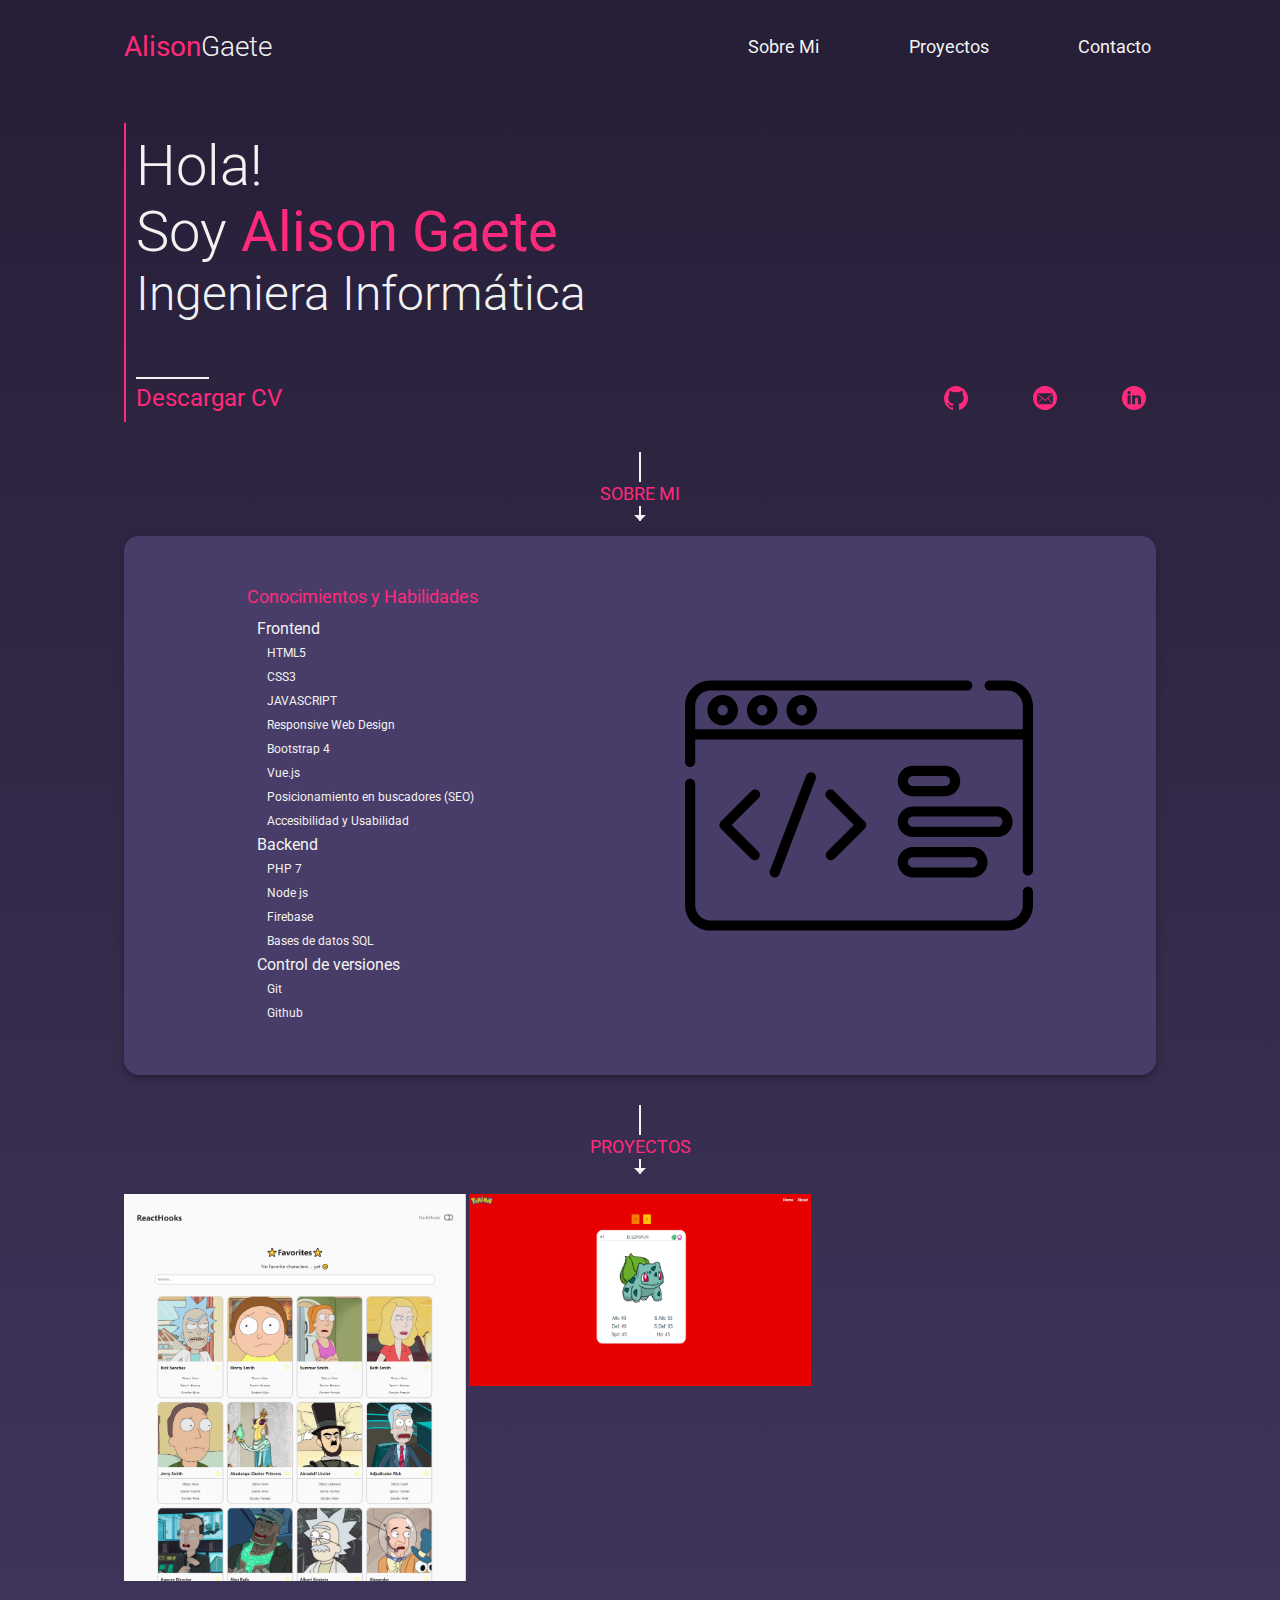
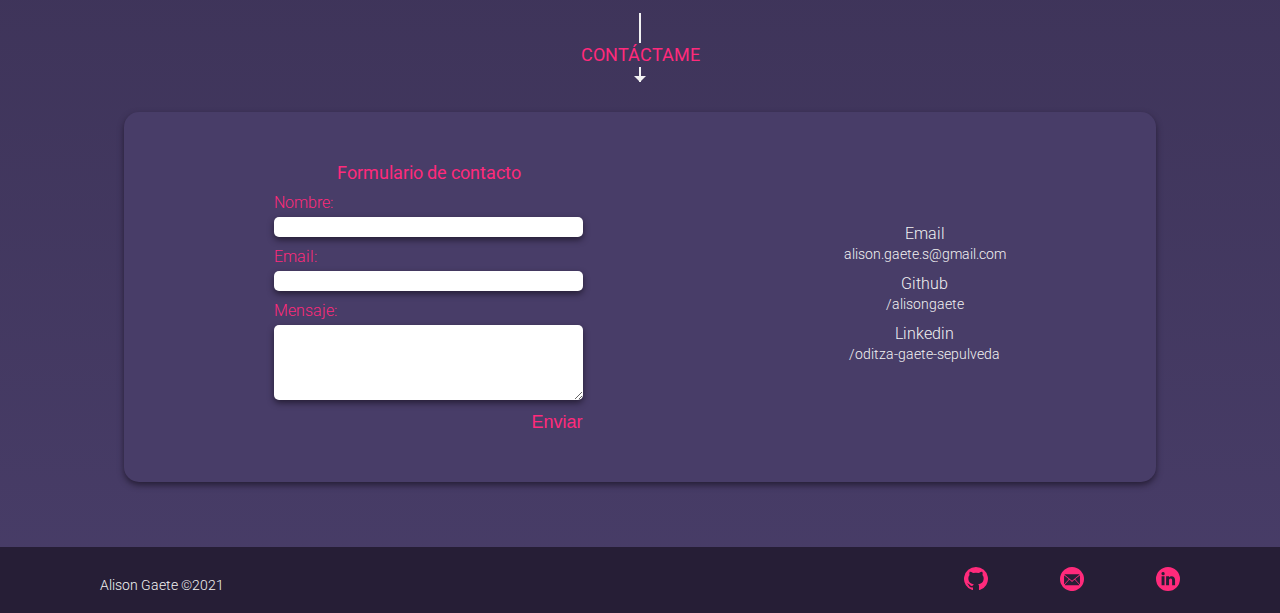
==== index.html @ f733e04d "agregar curriculum vitae" ====
<!DOCTYPE html>
<html lang="en">
<head>
    <meta charset="UTF-8">
    <meta http-equiv="X-UA-Compatible" content="IE=edge">
    <meta name="viewport" content="width=device-width, initial-scale=1.0">
    <title>Alison Gaete - Ingeniera Informática</title>
    <link rel="preconnect" href="https://fonts.gstatic.com">
    <link href="https://fonts.googleapis.com/css2?family=Roboto:wght@300;400;700&display=swap" rel="stylesheet">
    <link rel="stylesheet" href="css/main.css">
    <link rel="stylesheet" href="css/tablet.css" media="screen and (min-width:426px) and (max-width:768px)">
    <link rel="stylesheet" href="css/desktop.css" media="screen and (min-width:769px)">
</head>
<body>
    <nav>
        <div class="logo">
           <a href="#"><span class="nombre">Alison</span><span class="apellido">Gaete</span></a>
        </div>
        <div class="navbar">
            <ul>
                <li><a href="#sobre-mi">Sobre Mi</a></li>
                <li><a href="#proyectos">Proyectos</a></li>
                <li><a href="#contacto">Contacto</a></li>
            </ul>
        </div>
    </nav>
    <main>
        <section class="principal">
            <div class="presentacion">
                <p>Hola!</p>
                <h1>Soy <span>Alison Gaete</span></h1>
                <h2>Ingeniera Informática</h2>
            </div>
            <div class="dibujo">
                <div class="fila">
                    <div class="primero  morado "></div>
                    <div class="segundo  cyan"></div>
                </div>
                <div class="fila">
                    <div class="tercero  amarillo "></div>
                    <div class="cuarto  magenta "></div>
        
                </div>
                <div class="fila ">
        
                    <div class="quinto  cyan "></div>
                    <div class="sexto  amarillo "></div>
                </div>
                <div class="fila">
        
                    <div class="septimo  magenta "></div>
                    <div class="octavo  morado "></div>
                </div>
            </div>
            <div class="descargar-cv">
                <div class="call-to-action">
                    <div class="separador-enlace"></div>
                    <a href="assets/docs/curriculum_vitae_oditza_gaete.docx" download="Curriculum_vitae_oditza_gaete.docx">Descargar CV</a>
                </div>
            </div>
            <div class="redes-sociales">
                <a href="https://github.com/alisongaete"><img class="icon" src="assets/icons/github.svg" alt="github - alisongaete"></a>
                <a href="mailto:alison.gaete.s@gmail.com"><img class="icon" src="assets/icons/email.svg" alt="email - alison.gaete.s@gmail.com"></a>
                <a href="https://www.linkedin.com/in/oditza-gaete-sep%C3%BAlveda/"><img class="icon" src="assets/icons/linkedin.svg" alt="linkedin - alisongaete"></a>
            </div>
        </section>
        <section class="separador" id="sobre-mi">
            <div class="separador-secciones-linea-anterior"></div>
            <h3>SOBRE MI</h3>
            <div class="separador-secciones-linea-flecha"><div class="separador-secciones-flecha"></div></div>
        </section>
        <section class="sobre-mi" >
            <div class="contenedor">
                <div>
                    <h2>Conocimientos y Habilidades</h2>
                    <ul>
                        <li>
                            Frontend
                            <ul>
                                <li>
                                    HTML5
                                </li>
                                <li>
                                    CSS3
                                </li>
                                <li>
                                    JAVASCRIPT
                                </li>
                                <li>
                                    Responsive Web Design
                                </li>
                                <li>
                                    Bootstrap 4
                                </li>
                                <li>
                                    Vue.js
                                </li>
                                <li>
                                    Posicionamiento en buscadores (SEO)
                                </li>
                                <li>
                                    Accesibilidad y Usabilidad
                                </li>
                            </ul>
                        </li>
                        <li>
                            Backend
                            <ul>
                                <li>
                                    PHP 7
                                </li>
                                <li>
                                    Node js
                                </li>
                                <li>
                                    Firebase
                                </li>
                                <li>
                                    Bases de datos SQL
                                </li>
                            </ul>
                        </li>
                        <li>
                            Control de versiones
                            <ul>
                                <li>
                                    Git
                                </li>
                                <li>
                                    Github
                                </li>
                            </ul>
                        </li>
                    </ul>
                   
                </div>
                <img  class="icono-codigo-navegador" src="./assets/icons/code.svg" alt="Icono de código HTML en un navegador">
            </div>
            
        </section>
        <section class="separador" id="proyectos">
            <div class="separador-secciones-linea-anterior"></div>
            <h3>PROYECTOS</h3>
            <div class="separador-secciones-linea-flecha"><div class="separador-secciones-flecha"></div></div>
        </section>
        <section class="proyectos">
            <div class="proyecto">
                <img src="./assets/img/curso-react.png" alt="Página web de prueba para curso de REACT HOOKS.">
                <div class="overlay">
                    <h2>Favorite Rick&Morty</h2>
                    <p>Página práctica del curso de React Hooks de Platzi</p>
                    <p>Año 2020</p>
                    <div class="call-to-action">
                        <div class="separador-enlace"></div>
                        <a href="https://alisongaete.github.io/curso-react/">Visitar</a>
                    </div>
                </div>
            </div>
            <div class="proyecto">
                <img src="./assets/img/vue-pokeapi.png" alt="Página web VUE PokeAPI">
                <div class="overlay">
                    <h2>VUE PokeAPI</h2>
                    <p>Página creada para practicar VueJs utilizando la API PokeAPI</p>
                    <p>Año 2020</p>
                    <div class="call-to-action">
                        <div class="separador-enlace"></div>
                        <a href="https://alisongaete.github.io/vue-pokeapi/">Visitar</a>
                    </div>
                </div>
            </div>
            <!-- <div class="proyecto">
                <img src="./assets/img/web-sagat-1.png" alt="Página web de Comercial Sagat ltda.">
                <div class="overlay">
                    <h2>Comercial Sagat Ltda.aa</h2>
                    <p>Página creada con VueJs y Firebase</p>
                    <p>Año 2020</p>
                    <div class="call-to-action">
                        <div class="separador-enlace"></div>
                        <a href="#">Visitar</a>
                    </div>
                </div>
            </div>
            <div class="proyecto">
                <img src="./assets/img/web-sagat-3.png" alt="Página web de Comercial Sagat ltda.">
                <div class="overlay">
                    <h2>Comercial Sagat Ltda.2</h2>
                    <p>Página creada con VueJs y Firebase</p>
                    <p>Año 2020</p>
                    <div class="call-to-action">
                        <div class="separador-enlace"></div>
                        <a href="#">Visitar</a>
                    </div>
                </div>
            </div> -->
        </section>
        <section class="separador"  id="contacto">
            <div class="separador-secciones-linea-anterior"></div>
            <h3>CONTÁCTAME</h3>
            <div class="separador-secciones-linea-flecha"><div class="separador-secciones-flecha"></div></div>
        </section>
        <section class="separador">
            <div class="contenedor">
                <div>
                    <h2>Formulario de contacto</h2>
                    <form action="" method="post">
                        <label for="nombre">Nombre:</label>
                        <input id="nombre" type="text" name="nombre">
                        <label for="email">Email:</label>
                        <input id="email" type="email" name="email">
                        <label for="mensaje">Mensaje:</label>
                        <textarea id="mensaje" rows="5" cols="30" name="mensaje"></textarea>
                        <input type="submit" value="Enviar">
                    </form>
                </div>
                <div>
                    <h3>Email</h3>
                    <p><a href="mailto:alison.gaete.s@gmail.com">alison.gaete.s@gmail.com</a></p>
                    <h3>Github</h3>
                    <p><a href="https://github.com/alisongaete">/alisongaete</a></p>
                    <h3>Linkedin</h3>
                    <p><a href="https://www.linkedin.com/in/oditza-gaete-sep%C3%BAlveda/">/oditza-gaete-sepulveda</a></p>
                </div>

            </div>
        </section>
    </main>
    <footer>
        <div class="footer">
            <div class="footer-nombre">
                Alison Gaete &copy;2021
            </div>
            <div class="redes-sociales">
                <a href="https://github.com/alisongaete"><img class="icon" src="assets/icons/github.svg" alt="github - alisongaete"></a>
                <a href="mailto:alison.gaete.s@gmail.com"><img class="icon" src="assets/icons/email.svg" alt="email - alison.gaete.s@gmail.com"></a>
                <a href="https://www.linkedin.com/in/oditza-gaete-sep%C3%BAlveda/"><img class="icon" src="assets/icons/linkedin.svg" alt="linkedin - alisongaete"></a>
            </div>
        </div>
    </footer>

</body>
</html>
---- css/main.css ----
:root {
  --morado-oscuro: #261e36;
  --morado: #483d68;
  --cyan: #3eead7;
  --amarillo: #fcf894;
  --magenta: #ff2a7b;
  --blanco: #f2f2f2;
}
* {
  box-sizing: border-box;
  margin: 0;
  padding: 0;
}
html {
  font-size: 62.5%;
  font-family: "Roboto", sans-serif;
}
body {
  background: linear-gradient(#261e36 0%, #483d68 100%);
  background-repeat: no-repeat;
}
a {
  text-decoration: none;
}

/* BARRA DE NAVEGACIÓN */
nav {
  display: flex;
  flex-flow: column wrap;
  width: 100%;
  padding: 10px 24px;
  margin-bottom: 20px;
}
nav .logo {
  width: 100%;
  margin-top: 20px;
  text-align: center;
}
nav .logo a {
  font-size: 2.8rem;
}
nav .logo a .nombre {
  font-weight: 400;
  color: var(--magenta);
}
nav .logo a span.apellido {
  font-weight: 300;
  color: var(--blanco);
}
nav .navbar {
  margin-top: 20px;
  width: 100%;
  text-align: center;
}
nav .navbar ul {
  display: flex;
  justify-content: space-between;
  list-style: none;
  padding: 0;
}
nav .navbar ul li {
  margin: 0 5px;
}
nav .navbar ul li a {
  font-size: 1.8rem;
  color: var(--blanco);
}
nav .navbar ul li a:hover,
nav .navbar ul li a:active {
  color: var(--magenta);
}

/* MAIN */
main {
  width: 100%;
  padding: 50px 24px;
  min-height: 200px;
}
/*  CALL TO ACTION */
.call-to-action {
  display: inline-block;
  margin-left: auto;
  margin-right: auto;
  text-align: center;
  margin-top: 20px;
}
.call-to-action .separador-enlace {
  background: var(--blanco);
  width: 50%;
  height: 2px;
  margin: 5px 0;
}
.call-to-action a {
  font-size: 1.4rem;
  color: var(--magenta);
}

/* SECCIÓN PRINCIPAL */
.principal {
  display: flex;
  flex-flow: row wrap;
  justify-content: start;
  border-left: 2px solid var(--magenta);
  padding: 10px;
  margin-bottom: 30px;
}
/* SECCIÓN PRINCIPAL - PRESENTACIÓN*/
.principal .presentacion {
  margin-bottom: 30px;
}
.principal .presentacion p {
  font-size: 3.2rem;
  font-weight: 300;
  color: var(--blanco);
}
.principal .presentacion h1 {
  font-size: 3.2rem;
  font-weight: 300;
  color: var(--blanco);
}
.principal .presentacion h1 span {
  font-weight: 400;
  color: var(--magenta);
}
.principal .presentacion h2 {
  font-size: 2.6rem;
  font-weight: 300;
  color: var(--blanco);
}
/* SECCIÓN PRINCIPAL - CV*/
.descargar-cv {
  width: 60%;
}
/* SECCIÓN PRINCIPAL - REDES SOCIALES*/
.redes-sociales {
  width: 40%;
  align-self: flex-end;
  display: flex;
  justify-content: space-between;
}
.redes-sociales .icon {
  width: 24px;
}

/* SEPARADOR */
.separador {
  margin-top: 30px;
  margin-bottom: 15px;
}
.separador-secciones-linea-anterior {
  width: 2px;
  height: 30px;
  background: var(--blanco);
  margin: auto;
  position: relative;
}
.separador-secciones-linea-flecha {
  width: 2px;
  height: 15px;
  background: var(--blanco);
  margin: auto;
  position: relative;
}
.separador-secciones-flecha {
  width: 0;
  height: 0;
  border-top: 6px solid transparent;
  border-bottom: 6px solid transparent;
  border-left: 6px solid var(--blanco);
  transform: rotate(90deg);
  position: absolute;
  bottom: -3px;
  left: calc(50% - 3px);
}
.separador h3 {
  font-size: 1.8rem;
  line-height: 2.4rem;
  color: var(--magenta);
  font-weight: 400;
  text-align: center;
}
/* SOBRE MI */
.contenedor {
  width: 100%;
  background: var(--morado);
  border-radius: 15px;
  padding: 50px 20px;
  box-shadow: 0 3px 6px var(--morado-oscuro);
}
.contenedor h2 {
  font-size: 1.8rem;
  font-weight: 400;
  text-align: center;
  color: var(--magenta);
  margin-bottom: 10px;
}
.contenedor ul {
  list-style: none;
  color: var(--blanco);
  line-height: 2.4rem;
}
.contenedor ul li {
  font-size: 1.6rem;
  margin-left: 10px;
}
.contenedor ul li ul li {
  font-size: 1.2rem;
}
.icono-codigo-navegador {
  display: none;
}
/* PROYECTOS */
.proyectos {
  margin-top: 20px;
  column-count: 1;
  column-gap: 3px;
}
.proyecto {
  break-inside: avoid;
  position: relative;
}
.overlay {
  position: absolute;
  width: 100%;
  height: 100%;
  top: 0;
  left: 0;
  background: rgba(72, 61, 104, 0.8);
  padding: 20px;
  opacity: 0%;
  transition: 0.5s;
}
.proyecto:hover .overlay {
  opacity: 100%;
}
.proyecto img {
  width: 100%;
  height: 100%;
}
.proyecto h2 {
  font-size: 1.8rem;
  color: var(--magenta);
  font-weight: 400;
}
.proyecto p {
  font-size: 1.4rem;
  color: var(--blanco);
  font-weight: 300;
}
/* FORMULARIO DE CONTACTO */
form {
  margin-bottom: 30px;
  margin: 0 auto;
}
form label {
  font-size: 1.6rem;
  font-weight: 300;
  color: var(--magenta);
  display: block;
  margin-top: 10px;
  margin-bottom: 5px;
}
form input {
  width: 100%;
  height: 20px;
  border: none;
  border-radius: 5px;
  box-shadow: 0 3px 6px var(--morado-oscuro);
}
form textarea {
  width: 100%;
  border: none;
  border-radius: 5px;
  box-shadow: 0 3px 6px var(--morado-oscuro);
}
form input[type="submit"] {
  background: none;
  font-size: 1.8rem;
  font-weight: 400;
  color: var(--magenta);
  text-align: right;
  margin-top: 10px;
  box-shadow: none;
}
.contenedor h3 {
  font-size: 1.6rem;
  font-weight: 300;
  color: var(--blanco);
}
.contenedor p {
  font-size: 1.4rem;
  font-weight: 300;
  color: var(--blanco);
  text-align: center;
  margin-bottom: 10px;
}
.contenedor p a {
  color: var(--blanco);
}
footer {
  background: var(--morado-oscuro);
  padding: 20px;
}
.footer {
  display: flex;
  justify-content: space-between;
  align-items: flex-end;
}
.footer .footer-nombre {
  font-size: 1.4rem;
  font-weight: 300;
  color: var(--blanco);
}
.dibujo {
  display: none;
}
---- css/tablet.css ----
:root {
  --morado: #483d68;
  --cyan: #3eead7;
  --amarillo: #fcf894;
  --magenta: #ff2a7b;
}
.principal {
  justify-content: space-between;
  align-items: center;
}
.dibujo {
  min-width: 80px;
  min-height: 60px;
  width: 80px;
  height: 60px;
  display: flex;
  flex-flow: column wrap;
}
.dibujo div {
  border-radius: 25px;
}
.morado {
  background: var(--morado);
}
.cyan {
  background: var(--cyan);
}

.amarillo {
  background: var(--amarillo);
}

.magenta {
  background: var(--magenta);
}
.fila {
  width: 100%;
  height: 20%;
  display: flex;
}
.dibujo div:not(:last-child) {
  margin-bottom: 5%;
}
.primero {
  width: 0%;
  height: 100%;
  animation-duration: 0.5s;
  animation-iteration-count: 1;
  animation-fill-mode: forwards;
  animation-name: escribir-largo;
}
.segundo {
  width: 0%;
  height: 100%;
  margin-left: 5%;
  animation-duration: 0.5s;
  animation-delay: 0.5s;
  animation-iteration-count: 1;
  animation-fill-mode: forwards;
  animation-name: escribir-corto;
}
.tercero {
  width: 0%;
  height: 100%;
  animation-duration: 0.5s;
  animation-delay: 1s;
  animation-iteration-count: 1;
  animation-fill-mode: forwards;
  animation-name: escribir-corto;
}
.cuarto {
  width: 0%;
  height: 100%;
  margin-left: 5%;
  animation-duration: 0.5s;
  animation-delay: 1.5s;
  animation-iteration-count: 1;
  animation-fill-mode: forwards;
  animation-name: escribir-largo;
}
.quinto {
  width: 0%;
  height: 100%;
  animation-duration: 0.5s;
  animation-delay: 2s;
  animation-iteration-count: 1;
  animation-fill-mode: forwards;
  animation-name: escribir-largo;
}
.sexto {
  width: 0%;
  height: 100%;
  margin-left: 5%;
  animation-duration: 0.5s;
  animation-delay: 2.5s;
  animation-iteration-count: 1;
  animation-fill-mode: forwards;
  animation-name: escribir-corto;
}
.septimo {
  width: 0%;
  height: 100%;
  animation-duration: 0.5s;
  animation-delay: 3s;
  animation-iteration-count: 1;
  animation-fill-mode: forwards;
  animation-name: escribir-corto;
}
.octavo {
  width: 0%;
  height: 100%;
  margin-left: 5%;
  animation-duration: 0.5s;
  animation-delay: 3.5s;
  animation-iteration-count: 1;
  animation-fill-mode: forwards;
  animation-name: escribir-largo;
}
.proyectos {
  column-count: 2;
}
@keyframes escribir-largo {
  from {
    width: 0%;
  }

  to {
    width: 65%;
  }
}

@keyframes escribir-corto {
  from {
    width: 0%;
  }

  to {
    width: 30%;
  }
}

@media (min-width: 501px) {
  .dibujo {
    width: 120px;
    height: 90px;
  }
  .principal .presentacion p {
    font-size: 3.6rem;
  }
  .principal .presentacion h1 {
    font-size: 3.6rem;
  }
  .principal .presentacion h2 {
    font-size: 2.8rem;
  }
  .proyectos {
    column-count: 2;
  }
}
@media (min-width: 581px) {
  .dibujo {
    width: 160px;
    height: 120px;
  }
  .principal .presentacion p {
    font-size: 4.2rem;
  }
  .principal .presentacion h1 {
    font-size: 4.2rem;
  }
  .principal .presentacion h2 {
    font-size: 3.6rem;
  }
  .descargar-cv {
    width: 70%;
  }
  .redes-sociales {
    width: 30%;
  }
  .contenedor {
    display: flex;
    justify-content: space-around;
    align-items: center;
  }
  .icono-codigo-navegador {
    display: block;
    width: 35%;
  }
  .proyectos {
    column-count: 2;
  }
  form {
    max-width: 400px;
  }
}
---- css/desktop.css ----
:root {
  --morado: #483d68;
  --cyan: #3eead7;
  --amarillo: #fcf894;
  --magenta: #ff2a7b;
}
.principal {
  justify-content: space-between;
  align-items: center;
}
nav {
  display: flex;
  flex-flow: row wrap;
  justify-content: space-between;
  align-items: center;
  width: 100%;
  padding: 10px 24px;
}
nav .logo {
  width: 60%;
  text-align: left;
}
nav .navbar {
  width: 40%;
}
.dibujo {
  min-width: 80px;
  min-height: 60px;
  width: 180px;
  height: 160px;
  display: flex;
  flex-flow: column wrap;
}
.dibujo div {
  border-radius: 25px;
}
.morado {
  background: var(--morado);
}
.cyan {
  background: var(--cyan);
}

.amarillo {
  background: var(--amarillo);
}

.magenta {
  background: var(--magenta);
}
.fila {
  width: 100%;
  height: 20%;
  display: flex;
}
.dibujo div:not(:last-child) {
  margin-bottom: 5%;
}
.contenedor {
  display: flex;
  justify-content: space-around;
  align-items: center;
}
.icono-codigo-navegador {
  display: block;
  width: 35%;
}
.primero {
  width: 0%;
  height: 100%;
  animation-duration: 0.5s;
  animation-iteration-count: 1;
  animation-fill-mode: forwards;
  animation-name: escribir-largo;
}
.segundo {
  width: 0%;
  height: 100%;
  margin-left: 5%;
  animation-duration: 0.5s;
  animation-delay: 0.5s;
  animation-iteration-count: 1;
  animation-fill-mode: forwards;
  animation-name: escribir-corto;
}
.tercero {
  width: 0%;
  height: 100%;
  animation-duration: 0.5s;
  animation-delay: 1s;
  animation-iteration-count: 1;
  animation-fill-mode: forwards;
  animation-name: escribir-corto;
}
.cuarto {
  width: 0%;
  height: 100%;
  margin-left: 5%;
  animation-duration: 0.5s;
  animation-delay: 1.5s;
  animation-iteration-count: 1;
  animation-fill-mode: forwards;
  animation-name: escribir-largo;
}
.quinto {
  width: 0%;
  height: 100%;
  animation-duration: 0.5s;
  animation-delay: 2s;
  animation-iteration-count: 1;
  animation-fill-mode: forwards;
  animation-name: escribir-largo;
}
.sexto {
  width: 0%;
  height: 100%;
  margin-left: 5%;
  animation-duration: 0.5s;
  animation-delay: 2.5s;
  animation-iteration-count: 1;
  animation-fill-mode: forwards;
  animation-name: escribir-corto;
}
.septimo {
  width: 0%;
  height: 100%;
  animation-duration: 0.5s;
  animation-delay: 3s;
  animation-iteration-count: 1;
  animation-fill-mode: forwards;
  animation-name: escribir-corto;
}
.octavo {
  width: 0%;
  height: 100%;
  margin-left: 5%;
  animation-duration: 0.5s;
  animation-delay: 3.5s;
  animation-iteration-count: 1;
  animation-fill-mode: forwards;
  animation-name: escribir-largo;
}
.principal .presentacion p {
  font-size: 5.2rem;
}
.principal .presentacion h1 {
  font-size: 5.2rem;
}
.principal .presentacion h2 {
  font-size: 4.2rem;
}
.proyectos {
  column-count: 3;
}
@keyframes escribir-largo {
  from {
    width: 0%;
  }

  to {
    width: 65%;
  }
}

@keyframes escribir-corto {
  from {
    width: 0%;
  }

  to {
    width: 30%;
  }
}

@media (min-width: 876px) {
  nav {
    max-width: 1080px;
    margin: 0 auto;
  }
  main {
    max-width: 1080px;
    margin: 0 auto;
  }
  .footer {
    max-width: 1080px;
    margin: 0 auto;
  }
  .principal .presentacion p {
    font-size: 5.6rem;
  }
  .principal .presentacion h1 {
    font-size: 5.6rem;
  }
  .principal .presentacion h2 {
    font-size: 4.8rem;
  }
  .call-to-action a {
    font-size: 2.4rem;
  }
  .descargar-cv {
    width: 80%;
  }
  .redes-sociales {
    width: 20%;
  }
  .contenedor {
    display: flex;
    justify-content: space-around;
    align-items: center;
  }
  .icono-codigo-navegador {
    display: block;
    width: 35%;
  }
  .proyectos {
    column-count: 3;
  }
  form {
    max-width: 400px;
  }
}
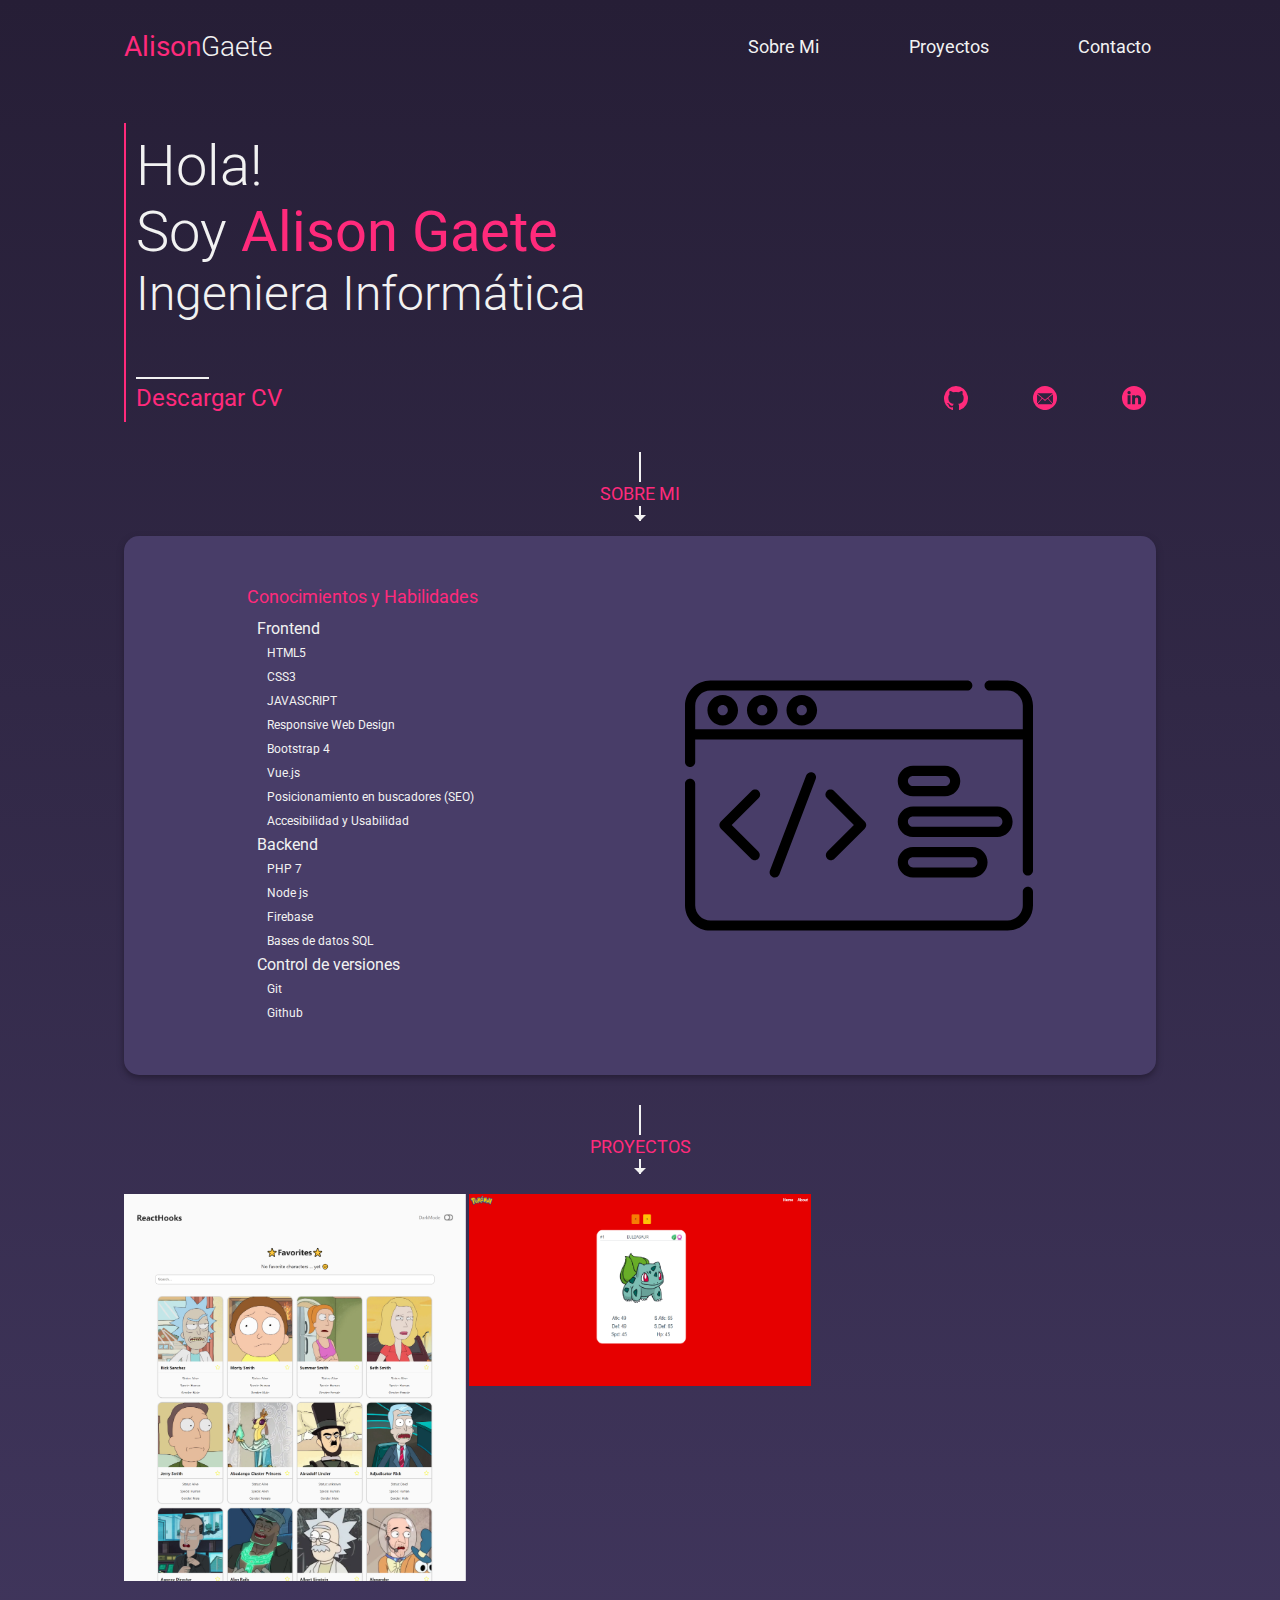
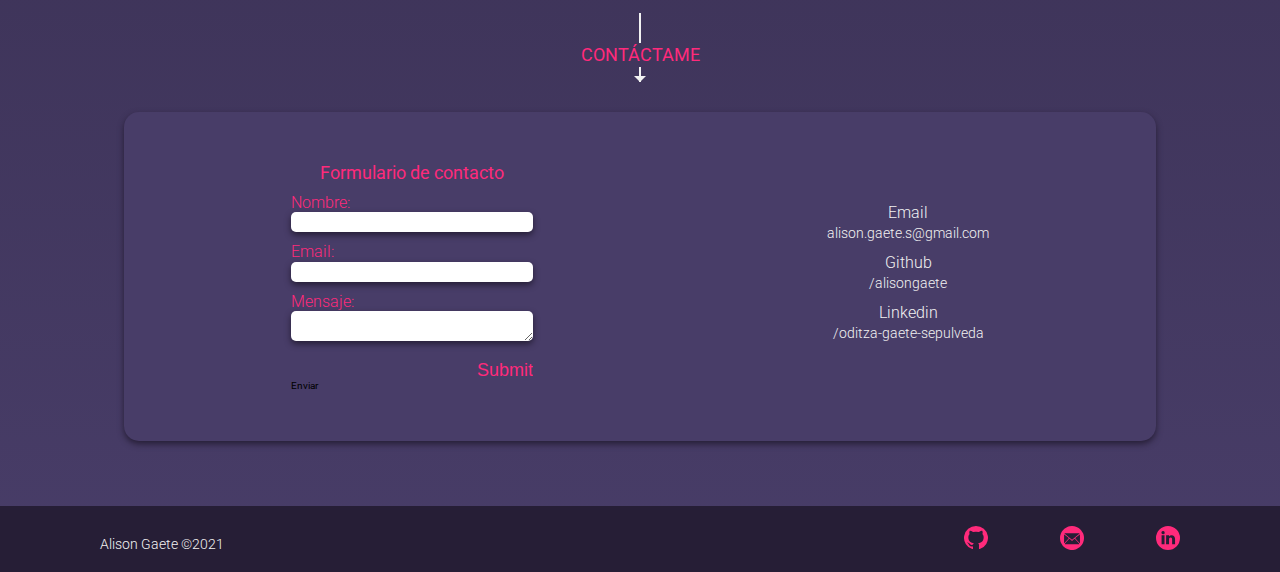
==== commit d3f62a15: "formulario" ====
--- a/index.html
+++ b/index.html
@@ -202,14 +202,23 @@
             <div class="contenedor">
                 <div>
                     <h2>Formulario de contacto</h2>
-                    <form action="" method="post">
-                        <label for="nombre">Nombre:</label>
-                        <input id="nombre" type="text" name="nombre">
-                        <label for="email">Email:</label>
-                        <input id="email" type="email" name="email">
-                        <label for="mensaje">Mensaje:</label>
-                        <textarea id="mensaje" rows="5" cols="30" name="mensaje"></textarea>
-                        <input type="submit" value="Enviar">
+                    <form
+                        action="https://formspree.io/f/mwkaepqg"
+                        method="POST"
+                        >
+                        <label>
+                            Nombre:
+                            <input type="nombre" name="nombre">
+                        </label>
+                        <label>
+                            Email:
+                            <input type="email" name="_replyto">
+                        </label>
+                        <label>
+                            Mensaje:
+                            <textarea name="message"></textarea>
+                        </label>
+                        <input type="submit">Enviar</input>
                     </form>
                 </div>
                 <div>
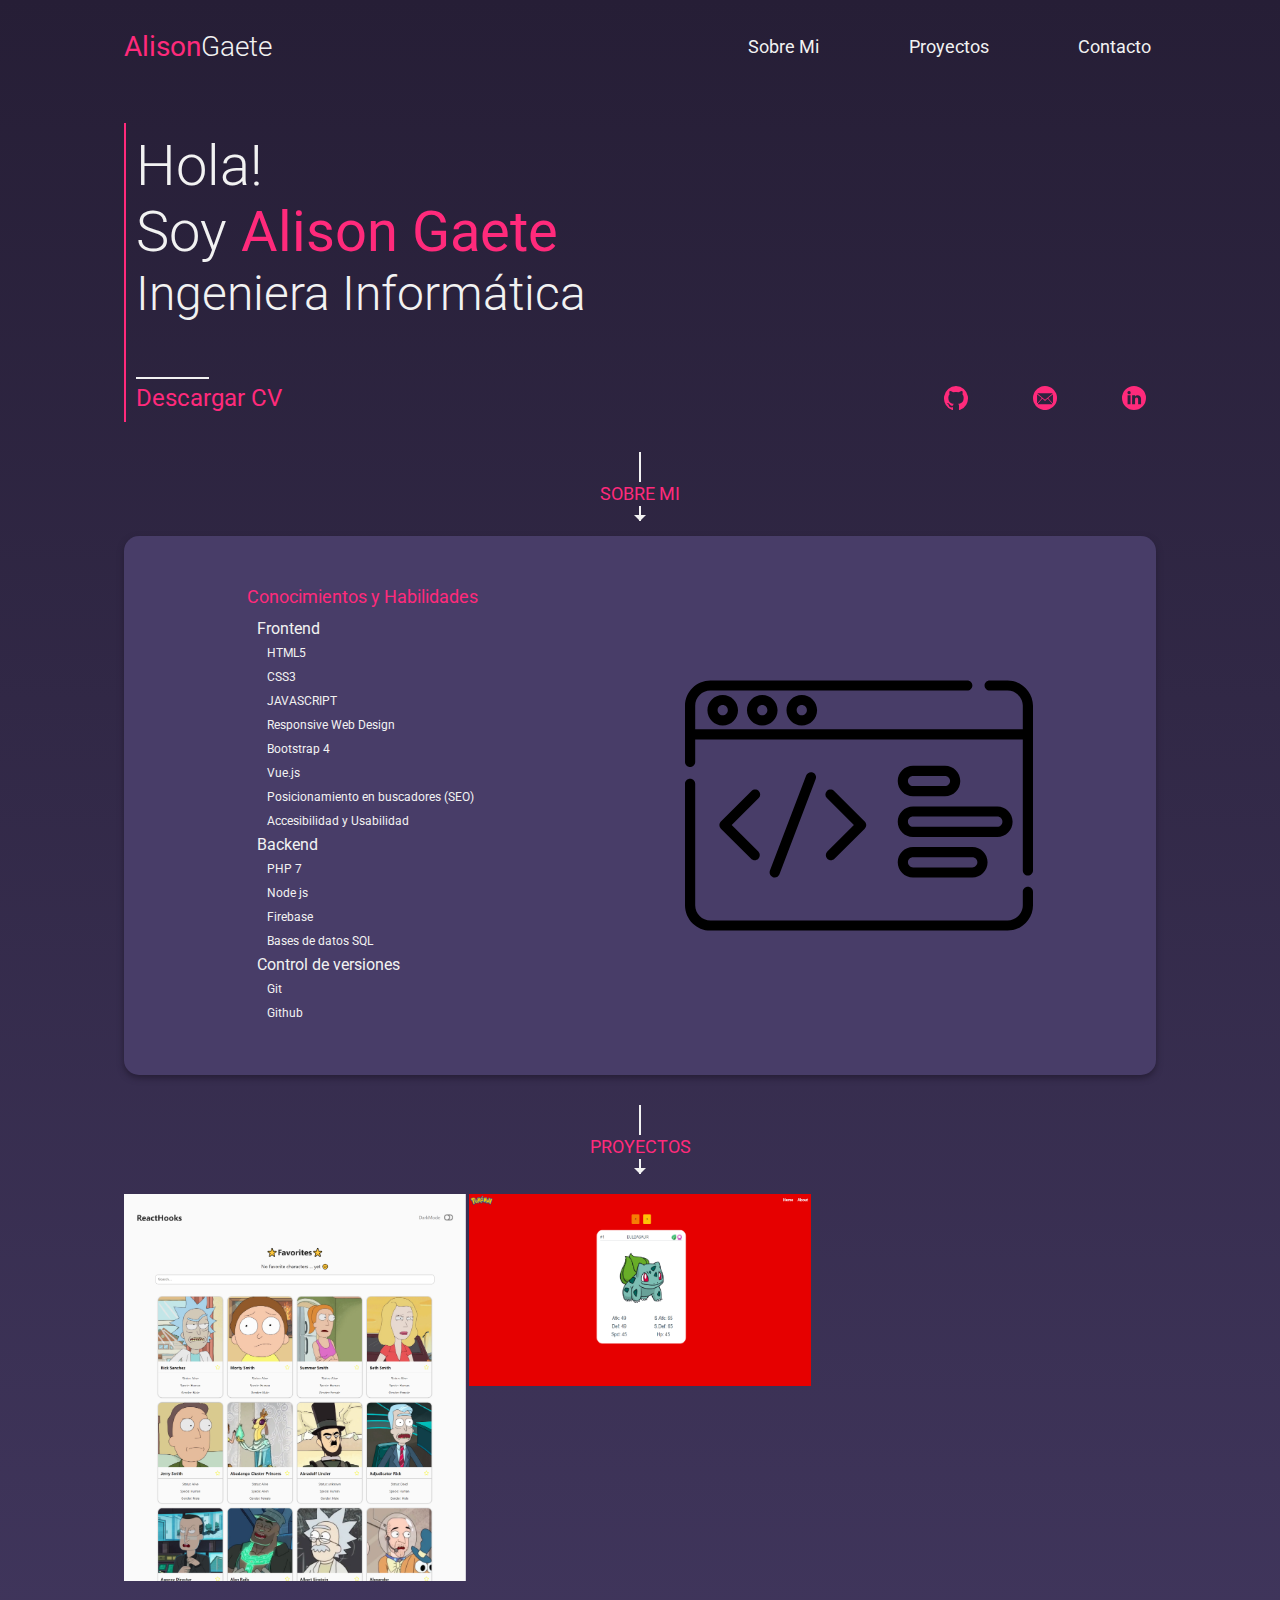
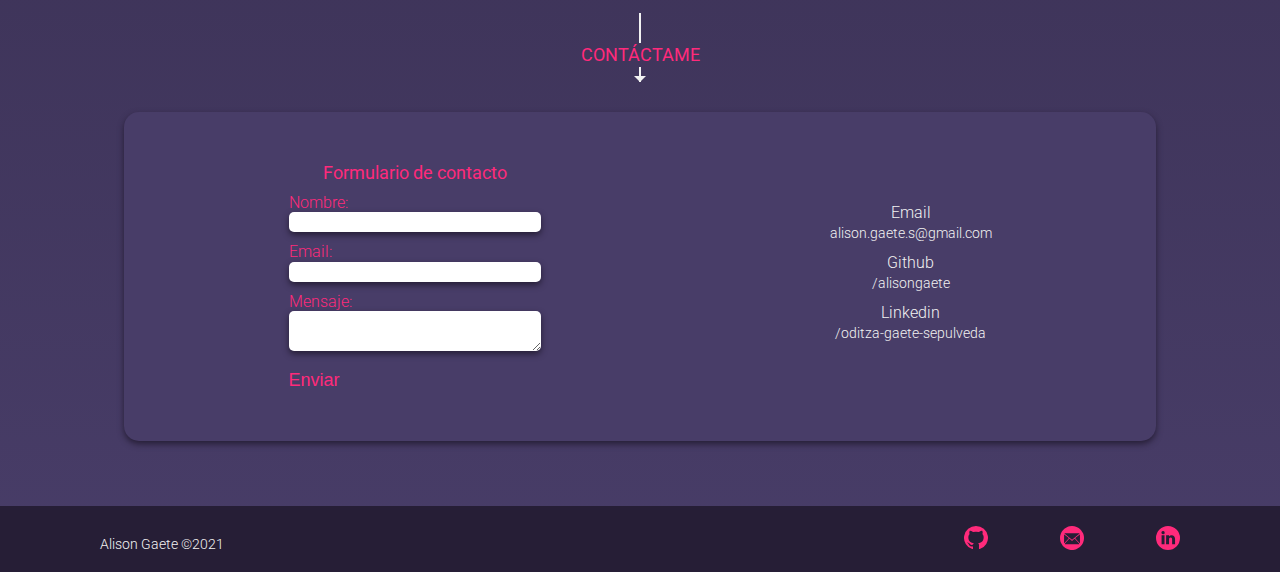
==== commit 146bbb3d: "correcciones padding en form" ====
--- a/index.html
+++ b/index.html
@@ -218,7 +218,7 @@
                             Mensaje:
                             <textarea name="message"></textarea>
                         </label>
-                        <input type="submit">Enviar</input>
+                        <button type="submit">Enviar</button>
                     </form>
                 </div>
                 <div>
--- a/css/main.css
+++ b/css/main.css
@@ -262,6 +262,7 @@
 }
 form input {
   width: 100%;
+  padding: 5px;
   height: 20px;
   border: none;
   border-radius: 5px;
@@ -269,12 +270,14 @@
 }
 form textarea {
   width: 100%;
+  padding: 5px;
   border: none;
   border-radius: 5px;
   box-shadow: 0 3px 6px var(--morado-oscuro);
 }
-form input[type="submit"] {
+form button[type="submit"] {
   background: none;
+  border: none;
   font-size: 1.8rem;
   font-weight: 400;
   color: var(--magenta);
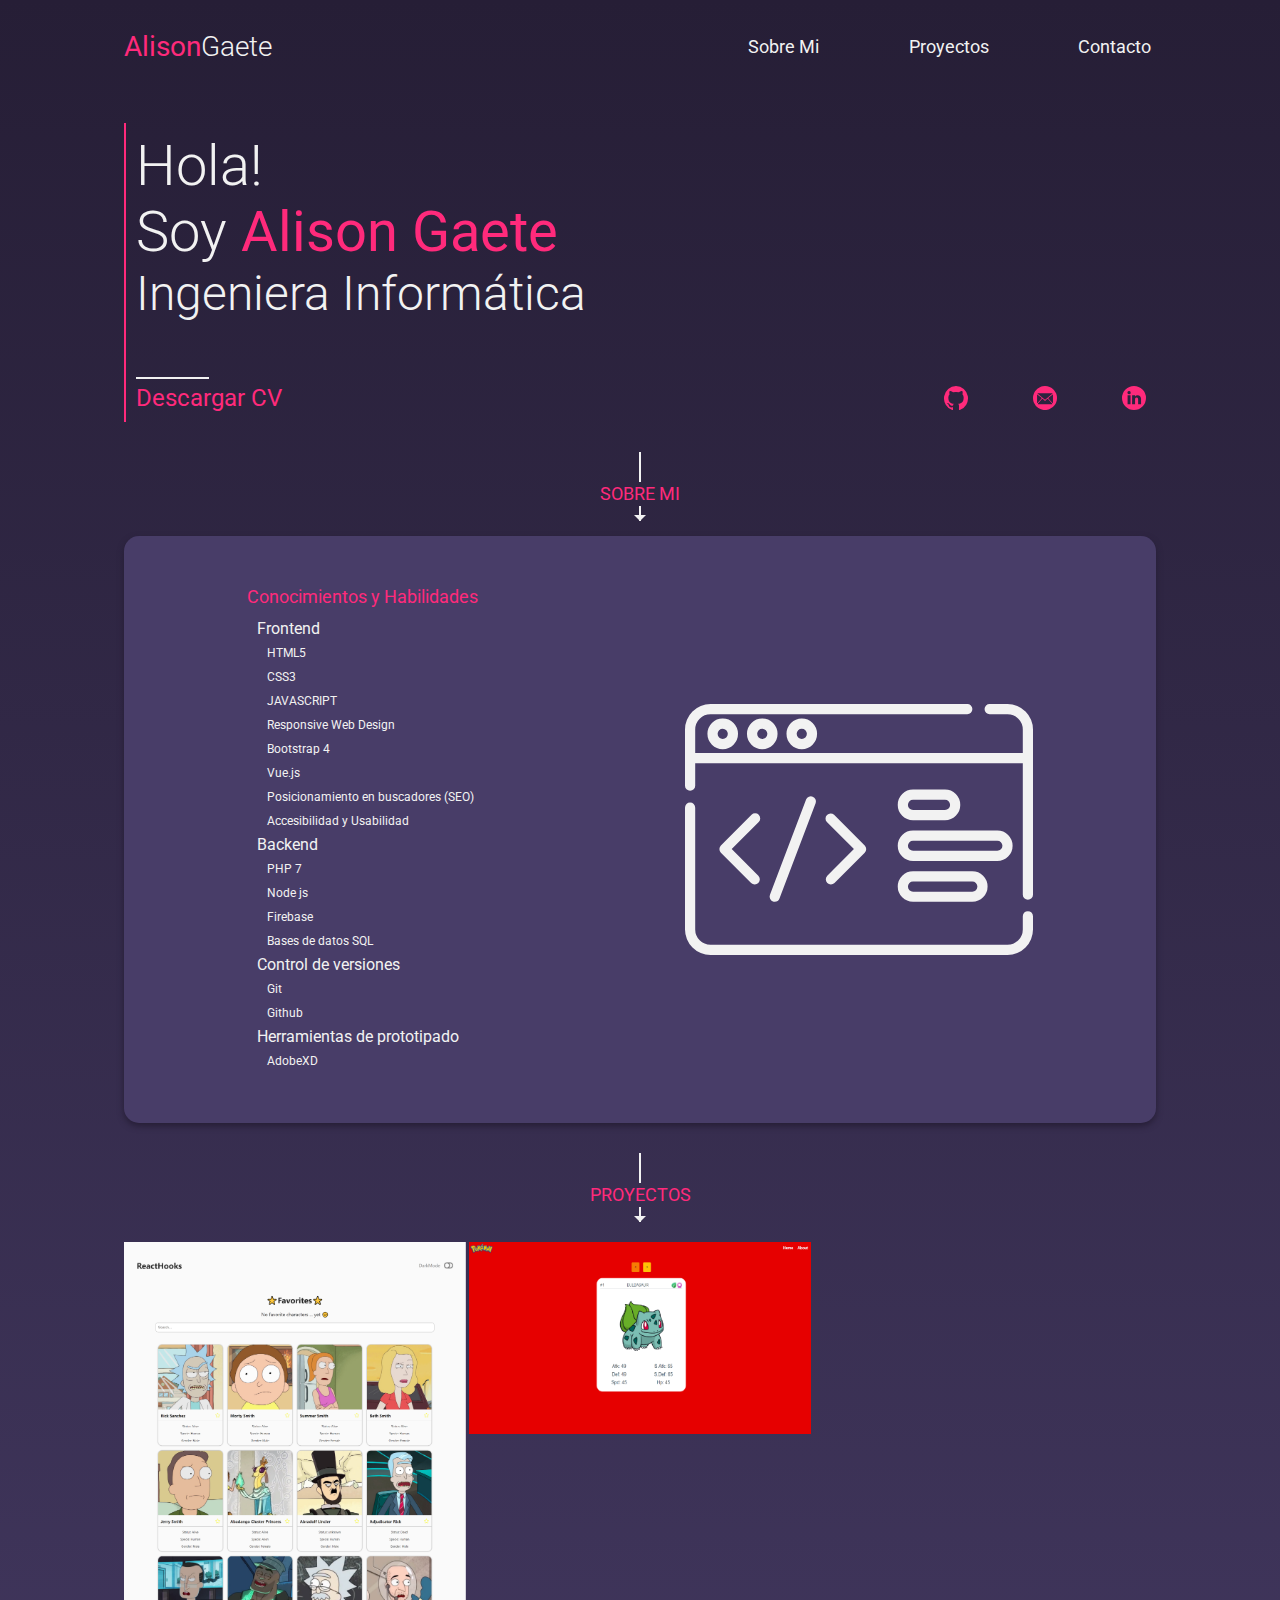
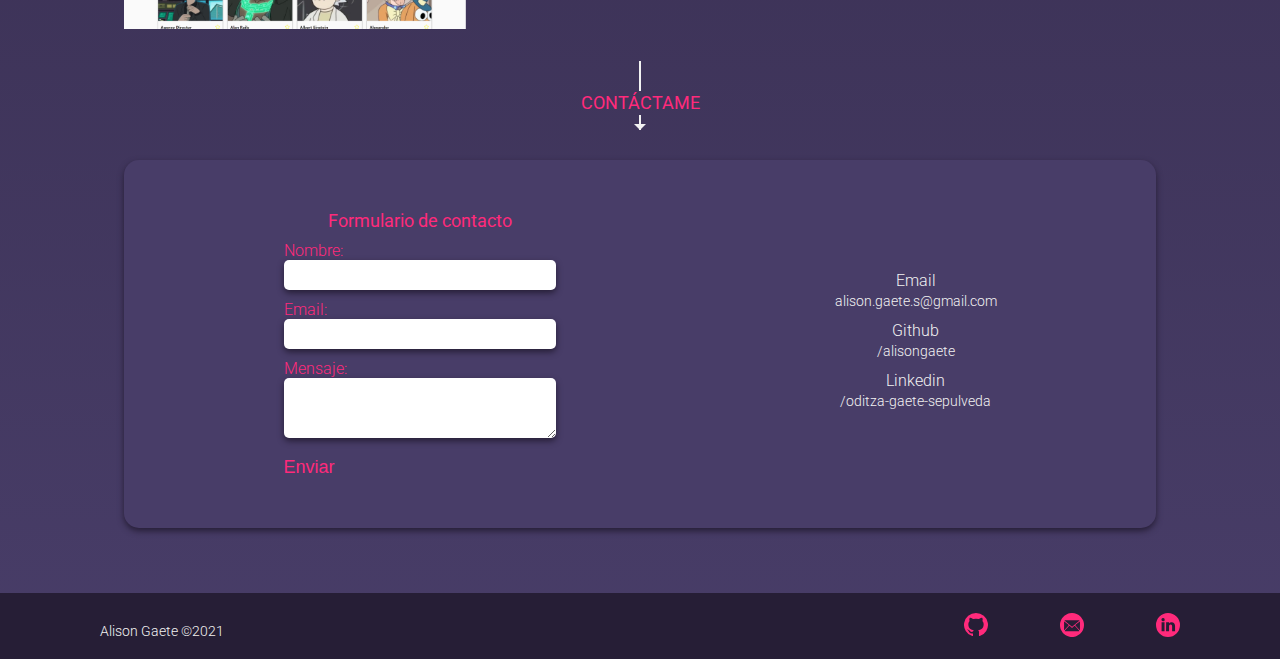
==== commit acd5a385: "correcciones curriculum" ====
--- a/index.html
+++ b/index.html
@@ -131,6 +131,14 @@
                                 </li>
                             </ul>
                         </li>
+                        <li>
+                            Herramientas de prototipado
+                            <ul>
+                                <li>
+                                    AdobeXD
+                                </li>
+                            </ul>
+                        </li>
                     </ul>
                    
                 </div>
@@ -208,15 +216,15 @@
                         >
                         <label>
                             Nombre:
-                            <input type="nombre" name="nombre">
+                            <input type="nombre" name="nombre" required>
                         </label>
                         <label>
                             Email:
-                            <input type="email" name="_replyto">
+                            <input type="email" name="_replyto" required>
                         </label>
                         <label>
                             Mensaje:
-                            <textarea name="message"></textarea>
+                            <textarea name="message" required></textarea>
                         </label>
                         <button type="submit">Enviar</button>
                     </form>
--- a/css/main.css
+++ b/css/main.css
@@ -262,7 +262,7 @@
 }
 form input {
   width: 100%;
-  padding: 5px;
+  padding: 15px;
   height: 20px;
   border: none;
   border-radius: 5px;
@@ -270,12 +270,12 @@
 }
 form textarea {
   width: 100%;
-  padding: 5px;
+  padding: 15px;
   border: none;
   border-radius: 5px;
   box-shadow: 0 3px 6px var(--morado-oscuro);
 }
-form button[type="submit"] {
+button {
   background: none;
   border: none;
   font-size: 1.8rem;
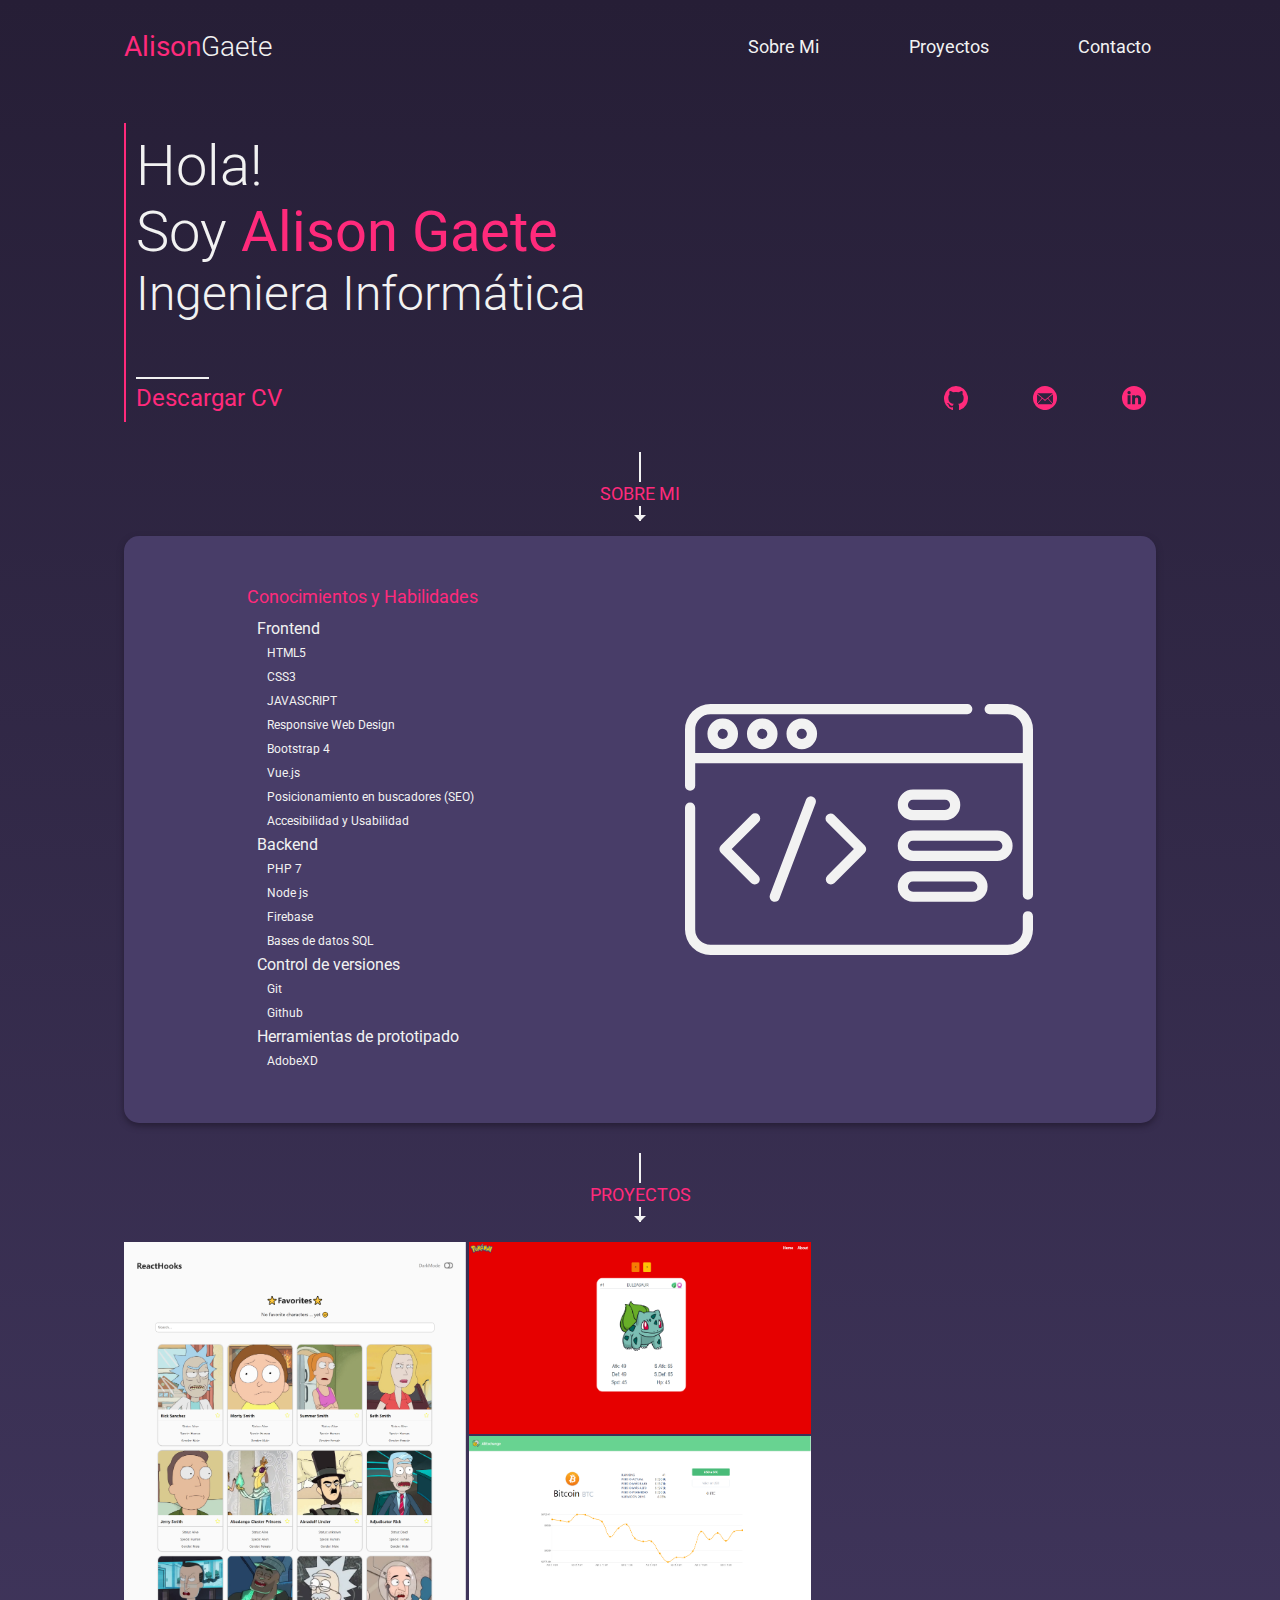
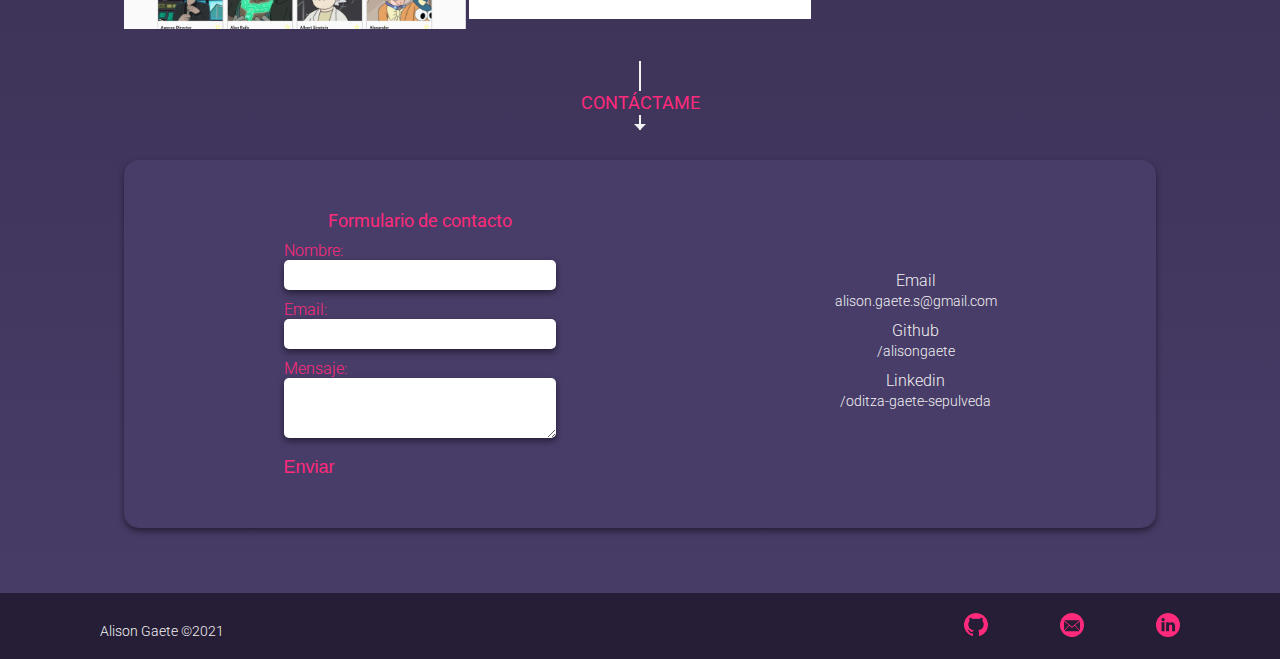
==== commit 785bc3c2: "agregar proyecto aliexchange" ====
--- a/index.html
+++ b/index.html
@@ -55,7 +55,7 @@
             <div class="descargar-cv">
                 <div class="call-to-action">
                     <div class="separador-enlace"></div>
-                    <a href="assets/docs/curriculum_vitae_oditza_gaete.docx" download="Curriculum_vitae_oditza_gaete.docx">Descargar CV</a>
+                    <a href="assets/docs/curriculum_vitae_oditza_gaete.pdf" download="Curriculum_vitae_oditza_gaete.pdf">Descargar CV</a>
                 </div>
             </div>
             <div class="redes-sociales">
@@ -176,30 +176,19 @@
                     </div>
                 </div>
             </div>
-            <!-- <div class="proyecto">
-                <img src="./assets/img/web-sagat-1.png" alt="Página web de Comercial Sagat ltda.">
+            <div class="proyecto">
+                <img src="./assets/img/paginaexchange.png" alt="Página web VUE Exchange">
                 <div class="overlay">
-                    <h2>Comercial Sagat Ltda.aa</h2>
-                    <p>Página creada con VueJs y Firebase</p>
-                    <p>Año 2020</p>
+                    <h2>VueJs AliExchange</h2>
+                    <p>Página creada para practicar VueJs utilizando la API Coincap</p>
+                    <p>Año 2021</p>
                     <div class="call-to-action">
                         <div class="separador-enlace"></div>
-                        <a href="#">Visitar</a>
+                        <a href="https://vuejs-aliexchange.netlify.app/">Visitar</a>
                     </div>
                 </div>
             </div>
-            <div class="proyecto">
-                <img src="./assets/img/web-sagat-3.png" alt="Página web de Comercial Sagat ltda.">
-                <div class="overlay">
-                    <h2>Comercial Sagat Ltda.2</h2>
-                    <p>Página creada con VueJs y Firebase</p>
-                    <p>Año 2020</p>
-                    <div class="call-to-action">
-                        <div class="separador-enlace"></div>
-                        <a href="#">Visitar</a>
-                    </div>
-                </div>
-            </div> -->
+
         </section>
         <section class="separador"  id="contacto">
             <div class="separador-secciones-linea-anterior"></div>
